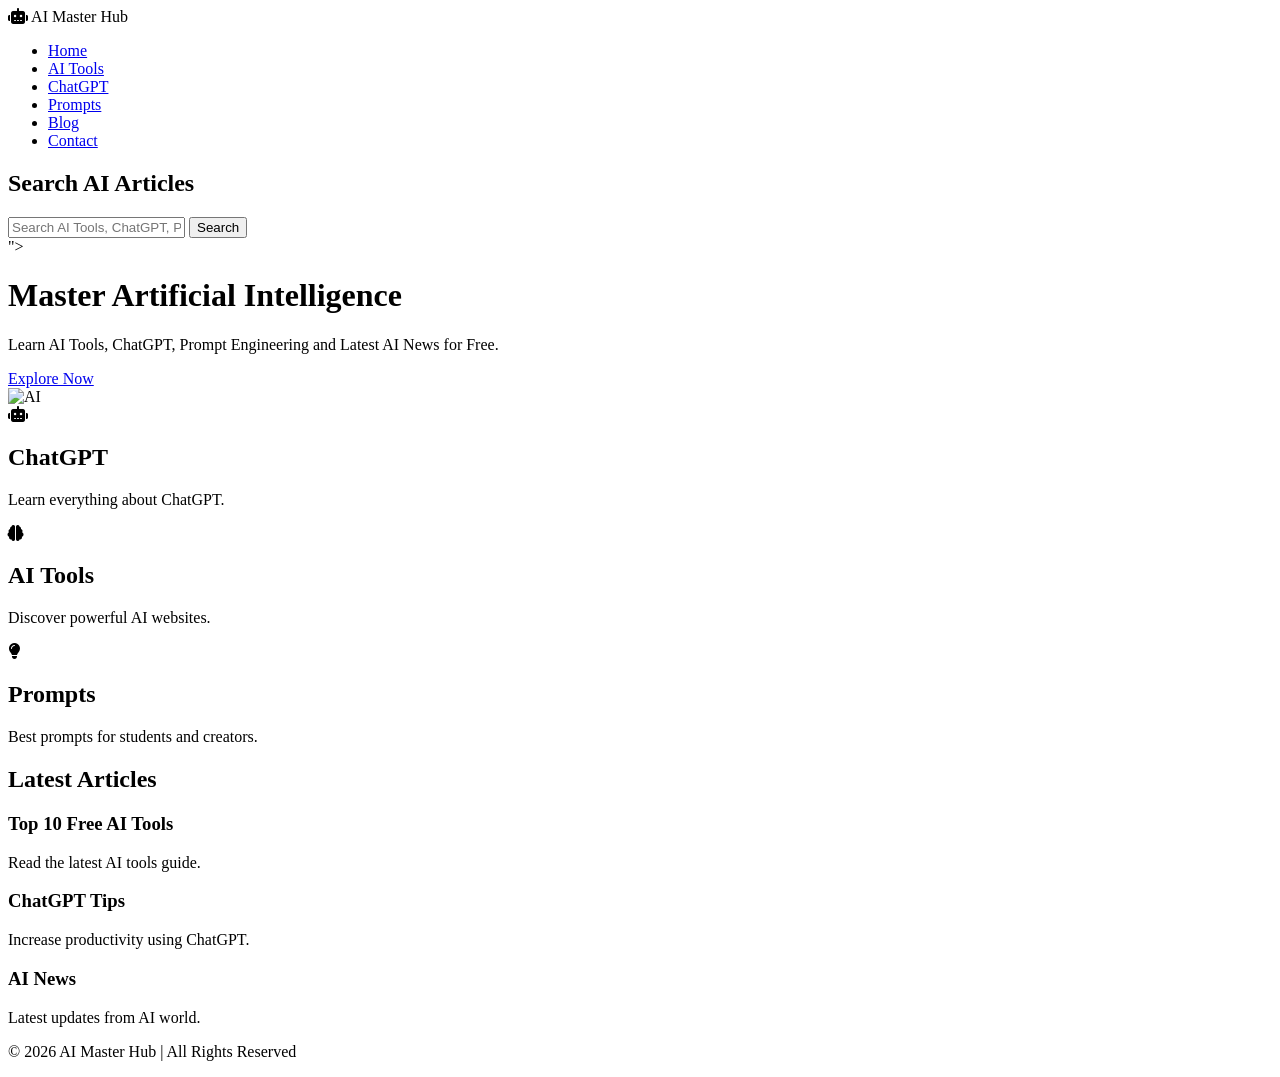
==== index.html @ 43e4a5eb "Create index.html" ====
<!DOCTYPE html>
<html lang="en">
<head>
<meta charset="UTF-8">
<meta name="viewport" content="width=device-width, initial-scale=1.0">
<title>AI Master Hub</title>

<link rel="stylesheet" href="style.css">

<link href="https://fonts.googleapis.com/css2?family=Poppins:wght@300;400;500;600;700&display=swap" rel="stylesheet">

<link rel="stylesheet" href="https://cdnjs.cloudflare.com/ajax/libs/font-awesome/6.5.2/css/all.min.css">

</head>

<body>

<header>

<nav class="navbar">

<div class="logo">
<i class="fa-solid fa-robot"></i>
AI Master Hub
</div>

<ul>

<li><a href="#">Home</a></li>

<li><a href="ai-tools.html">AI Tools</a></li>

<li><a href="chatgpt.html">ChatGPT</a></li>

<li><a href="#">Prompts</a></li>

<li><a href="blog.html">Blog</a></li>

<li><a href="#">Contact</a></li>

</ul>

</nav>

</header>

<section class=<section class="search-section">

<h2>Search AI Articles</h2>

<div class="search-box">
<input type="text" id="searchInput" placeholder="Search AI Tools, ChatGPT, Prompts...">
<button onclick="searchSite()">Search</button>
</div>

</section>">

<div class="left">

<h1>
Master Artificial Intelligence
</h1>

<p>

Learn AI Tools, ChatGPT, Prompt Engineering and Latest AI News for Free.

</p>

<a href="#" class="btn">
Explore Now
</a>

</div>

<div class="right">

<img src="https://images.unsplash.com/photo-1677442136019-21780ecad995?w=900" alt="AI">

</div>

</section>

<section class="cards">

<div class="card">

<i class="fa-solid fa-robot"></i>

<h2>ChatGPT</h2>

<p>Learn everything about ChatGPT.</p>

</div>

<div class="card">

<i class="fa-solid fa-brain"></i>

<h2>AI Tools</h2>

<p>Discover powerful AI websites.</p>

</div>

<div class="card">

<i class="fa-solid fa-lightbulb"></i>

<h2>Prompts</h2>

<p>Best prompts for students and creators.</p>

</div>

</section>

<section class="blog">

<h2>Latest Articles</h2>

<div class="blog-card">

<h3>Top 10 Free AI Tools</h3>

<p>Read the latest AI tools guide.</p>

</div>

<div class="blog-card">

<h3>ChatGPT Tips</h3>

<p>Increase productivity using ChatGPT.</p>

</div>

<div class="blog-card">

<h3>AI News</h3>

<p>Latest updates from AI world.</p>

</div>

</section>

<footer>

<p>© 2026 AI Master Hub | All Rights Reserved</p>

</footer>

<script src="script.js"></script>

</body>
  </html>
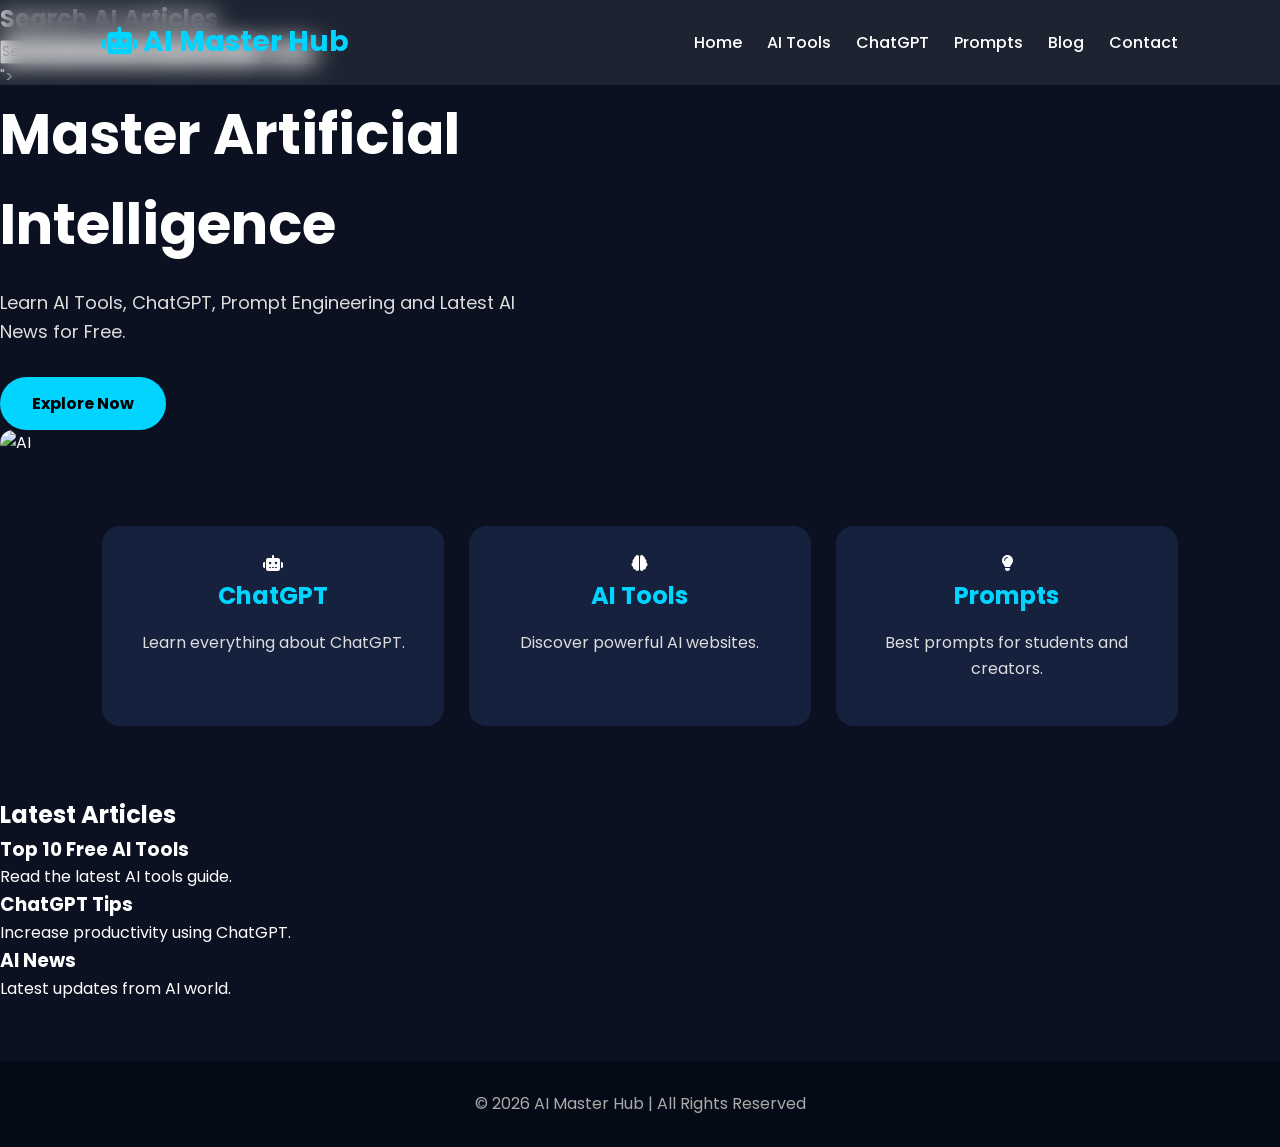
==== commit 35a54531: "Update index.html" ====
--- a/index.html
+++ b/index.html
@@ -3,6 +3,7 @@
 <head>
 <meta charset="UTF-8">
 <meta name="viewport" content="width=device-width, initial-scale=1.0">
+  <meta name="google-site-verification" content="QyPKO4d_C8BQghfGtMt2l9TrycMVAz1lzo4sg3Z2ARI" />
 <title>AI Master Hub</title>
 
 <link rel="stylesheet" href="style.css">
--- a/style.css
+++ b/style.css
@@ -0,0 +1,164 @@
+*{
+margin:0;
+padding:0;
+box-sizing:border-box;
+font-family:'Poppins',sans-serif;
+}
+
+body{
+background:#0b1120;
+color:#fff;
+line-height:1.6;
+}
+
+html{
+scroll-behavior:smooth;
+}
+
+.navbar{
+display:flex;
+justify-content:space-between;
+align-items:center;
+padding:20px 8%;
+background:rgba(255,255,255,.08);
+backdrop-filter:blur(12px);
+position:fixed;
+top:0;
+width:100%;
+z-index:1000;
+}
+
+.logo{
+font-size:28px;
+font-weight:700;
+color:#00d4ff;
+}
+
+.navbar ul{
+display:flex;
+list-style:none;
+gap:25px;
+}
+
+.navbar ul li a{
+color:#fff;
+text-decoration:none;
+font-weight:500;
+transition:.3s;
+}
+
+.navbar ul li a:hover{
+color:#00d4ff;
+}
+
+.hero{
+display:flex;
+justify-content:space-between;
+align-items:center;
+padding:140px 8% 80px;
+background:linear-gradient(135deg,#0b1120,#182848,#4b0082);
+flex-wrap:wrap;
+gap:40px;
+}
+
+.left{
+max-width:550px;
+}
+
+.left h1{
+font-size:56px;
+margin-bottom:20px;
+}
+
+.left p{
+font-size:18px;
+color:#ddd;
+margin-bottom:30px;
+}
+
+.btn{
+display:inline-block;
+padding:14px 32px;
+background:#00d4ff;
+color:#000;
+border-radius:50px;
+text-decoration:none;
+font-weight:bold;
+transition:.3s;
+}
+
+.btn:hover{
+transform:translateY(-5px);
+box-shadow:0 0 20px #00d4ff;
+}
+
+.right img{
+width:500px;
+max-width:100%;
+border-radius:20px;
+}
+
+.cards{
+display:grid;
+grid-template-columns:repeat(auto-fit,minmax(250px,1fr));
+gap:25px;
+padding:70px 8%;
+}
+
+.card{
+background:#16213e;
+padding:25px;
+border-radius:18px;
+text-align:center;
+transition:.3s;
+}
+
+.card:hover{
+transform:translateY(-8px);
+box-shadow:0 0 20px rgba(0,212,255,.4);
+}
+
+.card h2{
+margin-bottom:15px;
+color:#00d4ff;
+}
+
+.card p{
+margin-bottom:20px;
+color:#ddd;
+}
+footer{
+padding:30px;
+text-align:center;
+background:#050b16;
+margin-top:60px;
+color:#aaa;
+}
+
+@media (max-width:900px){
+
+.hero{
+flex-direction:column;
+text-align:center;
+}
+
+.left h1{
+font-size:40px;
+}
+
+.right img{
+width:100%;
+}
+
+.navbar{
+flex-direction:column;
+gap:15px;
+}
+
+.navbar ul{
+flex-wrap:wrap;
+justify-content:center;
+gap:15px;
+}
+
+}
